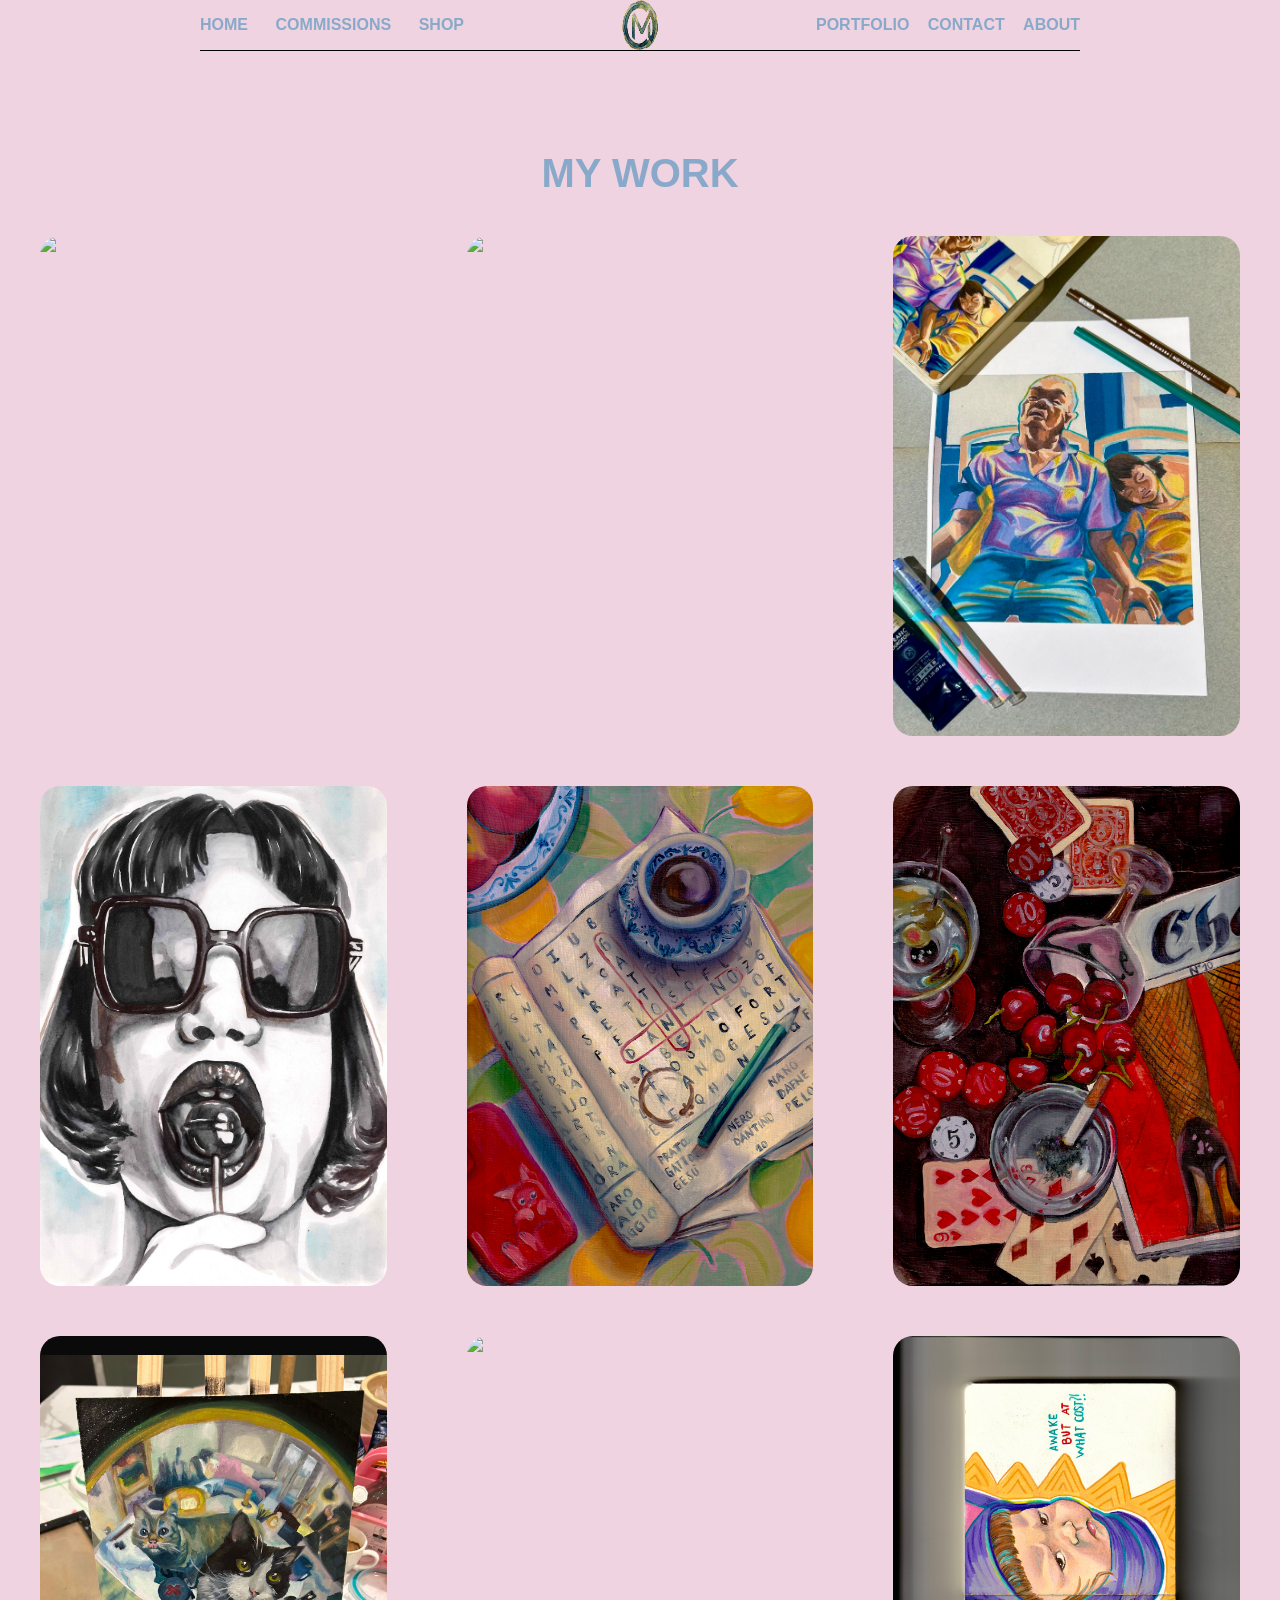
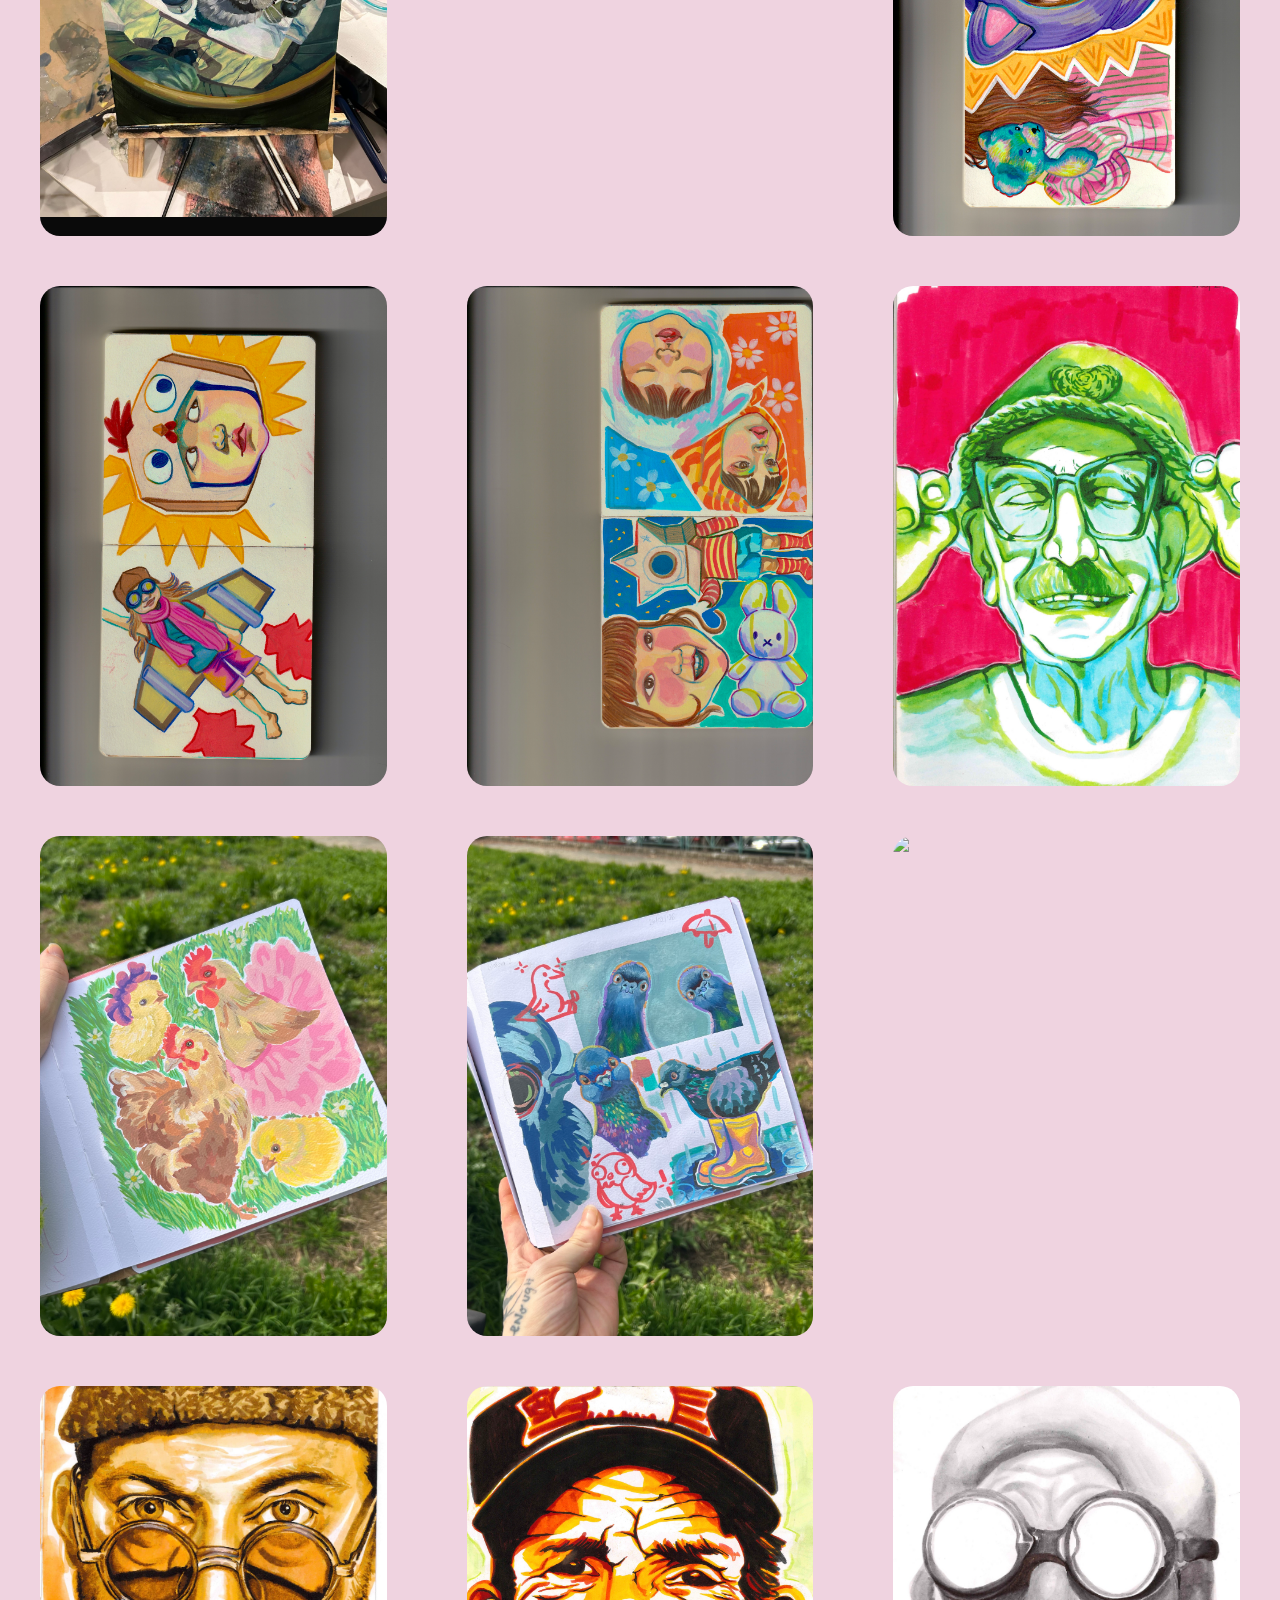
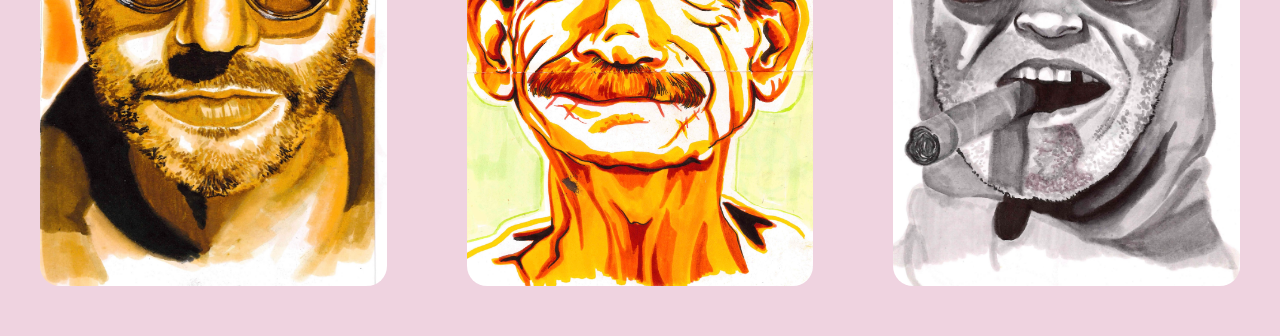
==== Work.html @ a366c598 "Initial commit" ====
<!DOCTYPE html>
<html>
    <head>
        <title>PORTFOLIO</title>
        <link rel="stylesheet" href="Styles/Genral.css">
        <link rel="stylesheet" href="Styles/Header.css">
        <link rel="stylesheet" href="Styles/body.css">
    </head>

    <body>
        <header class="sec-head">

            <div class="left-bar">
                <div class="home"><a href="index.html">HOME</a></div>
                <div><a href="COMMISSIONS.html">COMMISSIONS</a></div>
                <div class="shop"><a href="Shop.html">SHOP</a></div>
            </div>

            <div class="logo-bar">
                <img class="logo-img" src="Photos/logo.png" >
            </div>

            <div class="right-bar">
                <div class="work"><a href="Work.html">PORTFOLIO</a></div>
                <div><a href="Contact.html">CONTACT</a></div>
                <div><a href="About.html">ABOUT</a></div>
            </div>

        </header>

        <p class="text2">MY WORK</p>
        
        <div class="works">
            <div><img src="Photos/W1.PNG" ></div>
            <div><img src="Photos/W2.PNG" ></div>
            <div><img src="Photos/W3.jpeg" ></div>
        </div>
        
        <div class="works">
            <div><img src="Photos/1.jpg" ></div>
            <div><img src="Photos/2.jpg" ></div>
            <div><img src="Photos/3.jpg" ></div>
        </div>

        <div class="works">
            <div><img src="Photos/4.PNG" ></div>
            <div><img src="Photos/5.PNG" ></div>
            <div><img src="Photos/6.jpg" ></div>
        </div>

        <div class="works">
            <div><img src="Photos/7.jpg" ></div>
            <div><img src="Photos/8.jpg" ></div>
            <div><img src="Photos/9.jpg" ></div>
        </div>

        <div class="works">
            <div><img src="Photos/10.jpeg" ></div>
            <div><img src="Photos/11.jpeg" ></div>
            <div><img src="Photos/12.JPG" ></div>
        </div>

        <div class="works">
            <div><img src="Photos/13.jpg" ></div>
            <div><img src="Photos/14.jpg" ></div>
            <div><img src="Photos/15.jpg" ></div>
        </div>
    </body>
</html>
---- Styles/Genral.css ----
body{
    margin: 0;
    background-color: rgb(239, 211, 224);
    color: #88A9C9;
    font-family: Arial, Helvetica, sans-serif;
    font-weight: bold;

}
a{
    color: inherit;
    text-decoration: none;
}
---- Styles/Header.css ----
header{
    display: flex;
    position: fixed; 
    top: 0;
    left: 0;
    right: 0;
    margin-left:200px ;
    margin-right: 200px;
    border-bottom: 1px solid black;
    z-index: 100;
    background-color: rgb(239, 211, 224);
    
}

.left-bar{
    display: flex;
    flex:1.5;
    justify-content: space-between;
    align-items: center;
}
.logo-bar{
    display: flex;
    height: 50px;
    flex:2;
    justify-content: center;
}
.right-bar{
    display: flex;
    flex: 1.5;
    justify-content: space-between;
    align-items: center;
    
}

.logo-img{
    width: 10%;
}

.left-bar :hover{
    background-color: black;
    cursor: pointer;
}

.right-bar :hover{
    background-color: black;
    cursor: pointer;
}

.sec-head{
    display: flex;
    position: relative; 
    margin-left:200px ;
    margin-right: 200px;
    border-bottom: 1px solid black;
    z-index: 100;
    background-color: rgb(239, 211, 224);
}
---- Styles/body.css ----
.intro{
    display: flex;
    width: 855px;
    height: 600px;
    align-items: center;
    justify-content: center;
    margin-left: 191px;
    margin-right: 200px;
    padding-top: 80px;
    padding-bottom: 10px;
    
}

.intro-img{
    width: 885px;

}

.text1{
    display: flex;
    align-items: center;
    justify-content: center;
    border-bottom: 1px solid black;
    margin-top: -10px;
    margin-left: 250px;
    margin-right: 250px;
    font-size: 40px;
    cursor: default;
}

.works{
    display: flex;
    justify-content: center;
    align-items: center;
    justify-content: space-between;
}
.works div{
    display: flex;
    width: 500px;
    height: 500px;
    margin-left: 40px;
    margin-right: 40px;
    margin-bottom: 50px;
}

.works div img{
    width: 100%;
    object-fit: cover;
    border-radius: 20px;
}

.more{
    display: flex;
    justify-content: center;
    margin-bottom: 50px;
   
}

.more-but{
    background-color: rgb(239, 211, 224);
    color: #88A9C9;
    border:1.5px solid black;
    font-family: Arial, Helvetica, sans-serif;
    font-weight: bold;
    padding-bottom: 0;
    font-size: 20px;
    border-bottom: 1px solid black;
}
.more-but:hover{
    background-color: black;
    cursor: pointer;
    
}

.text2{
    display: flex;
    align-items: center;
    justify-content: center;
    margin-top: 100px;
    margin-left: 250px;
    margin-right: 250px;
    font-size: 40px;
    cursor: default;
}
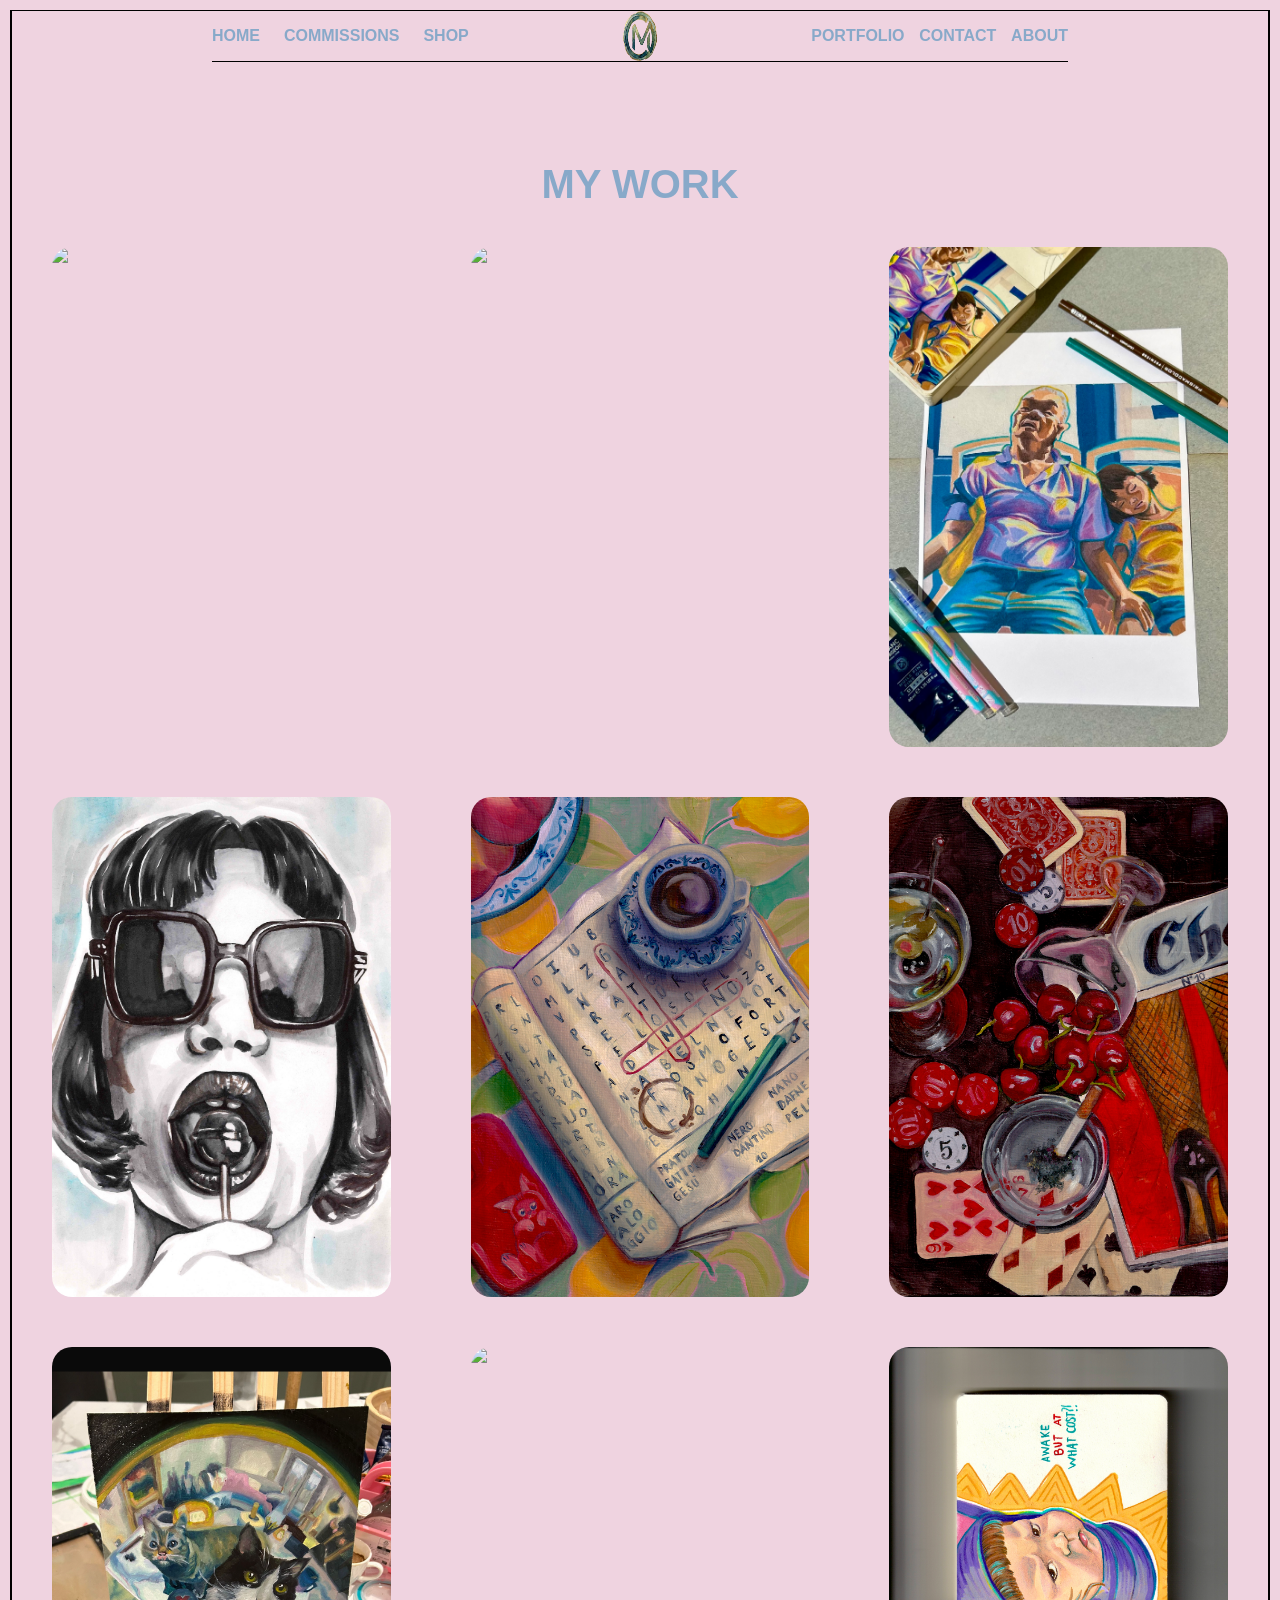
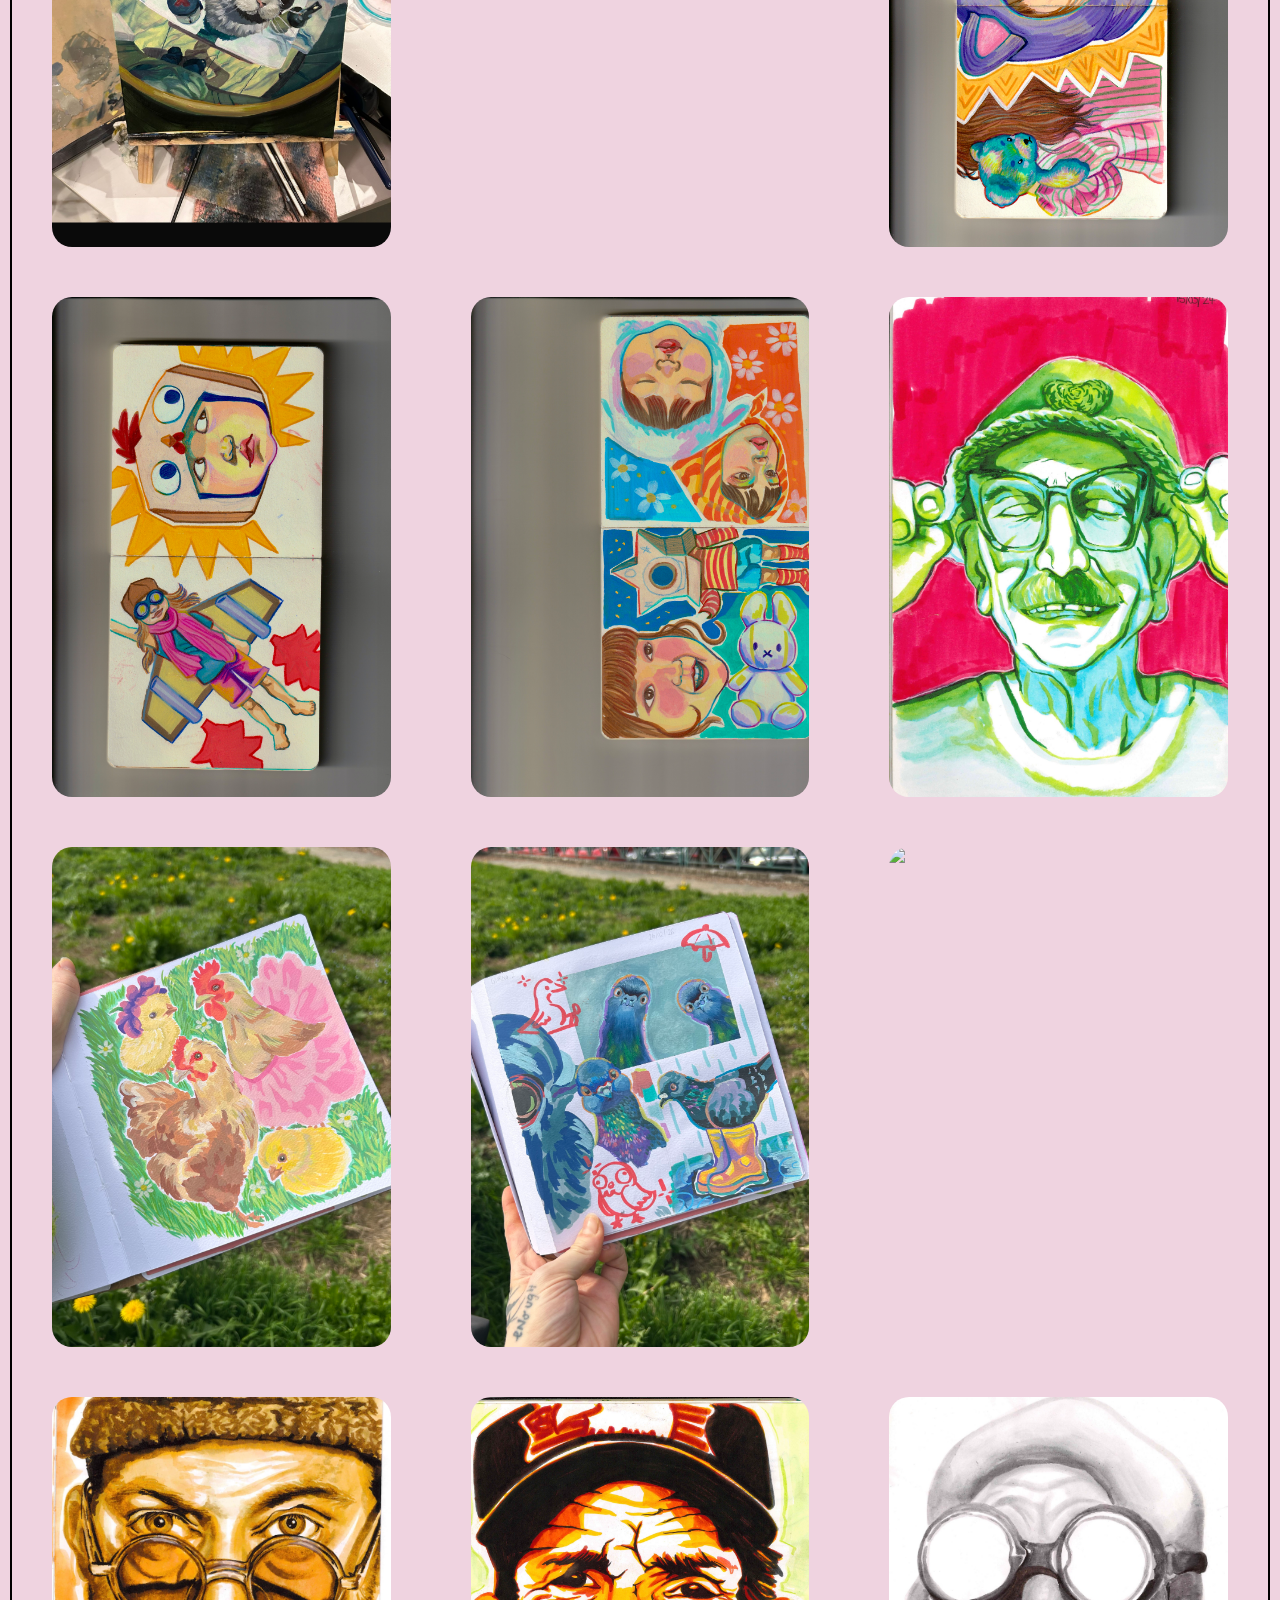
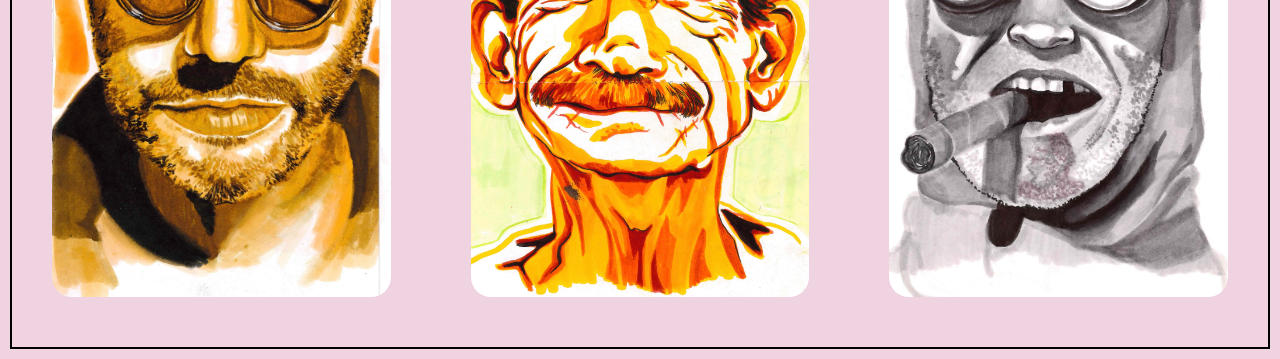
==== commit b6eccd47: "some-changes" ====
--- a/Work.html
+++ b/Work.html
@@ -8,7 +8,7 @@
     </head>
 
     <body>
-        <header class="sec-head">
+        <header class="Other-Header">
 
             <div class="left-bar">
                 <div class="home"><a href="index.html">HOME</a></div>
--- a/Styles/Genral.css
+++ b/Styles/Genral.css
@@ -1,9 +1,12 @@
 body{
-    margin: 0;
+    margin: 10px;
     background-color: rgb(239, 211, 224);
     color: #88A9C9;
     font-family: Arial, Helvetica, sans-serif;
     font-weight: bold;
+    border: 2px solid black;
+    border-top: 1.5px solid black;
+
 
 }
 a{
--- a/Styles/Header.css
+++ b/Styles/Header.css
@@ -46,7 +46,7 @@
     cursor: pointer;
 }
 
-.sec-head{
+.Other-Header{
     display: flex;
     position: relative; 
     margin-left:200px ;
--- a/Styles/body.css
+++ b/Styles/body.css
@@ -16,7 +16,7 @@
 
 }
 
-.text1{
+.MyWork-text-main{
     display: flex;
     align-items: center;
     justify-content: center;
